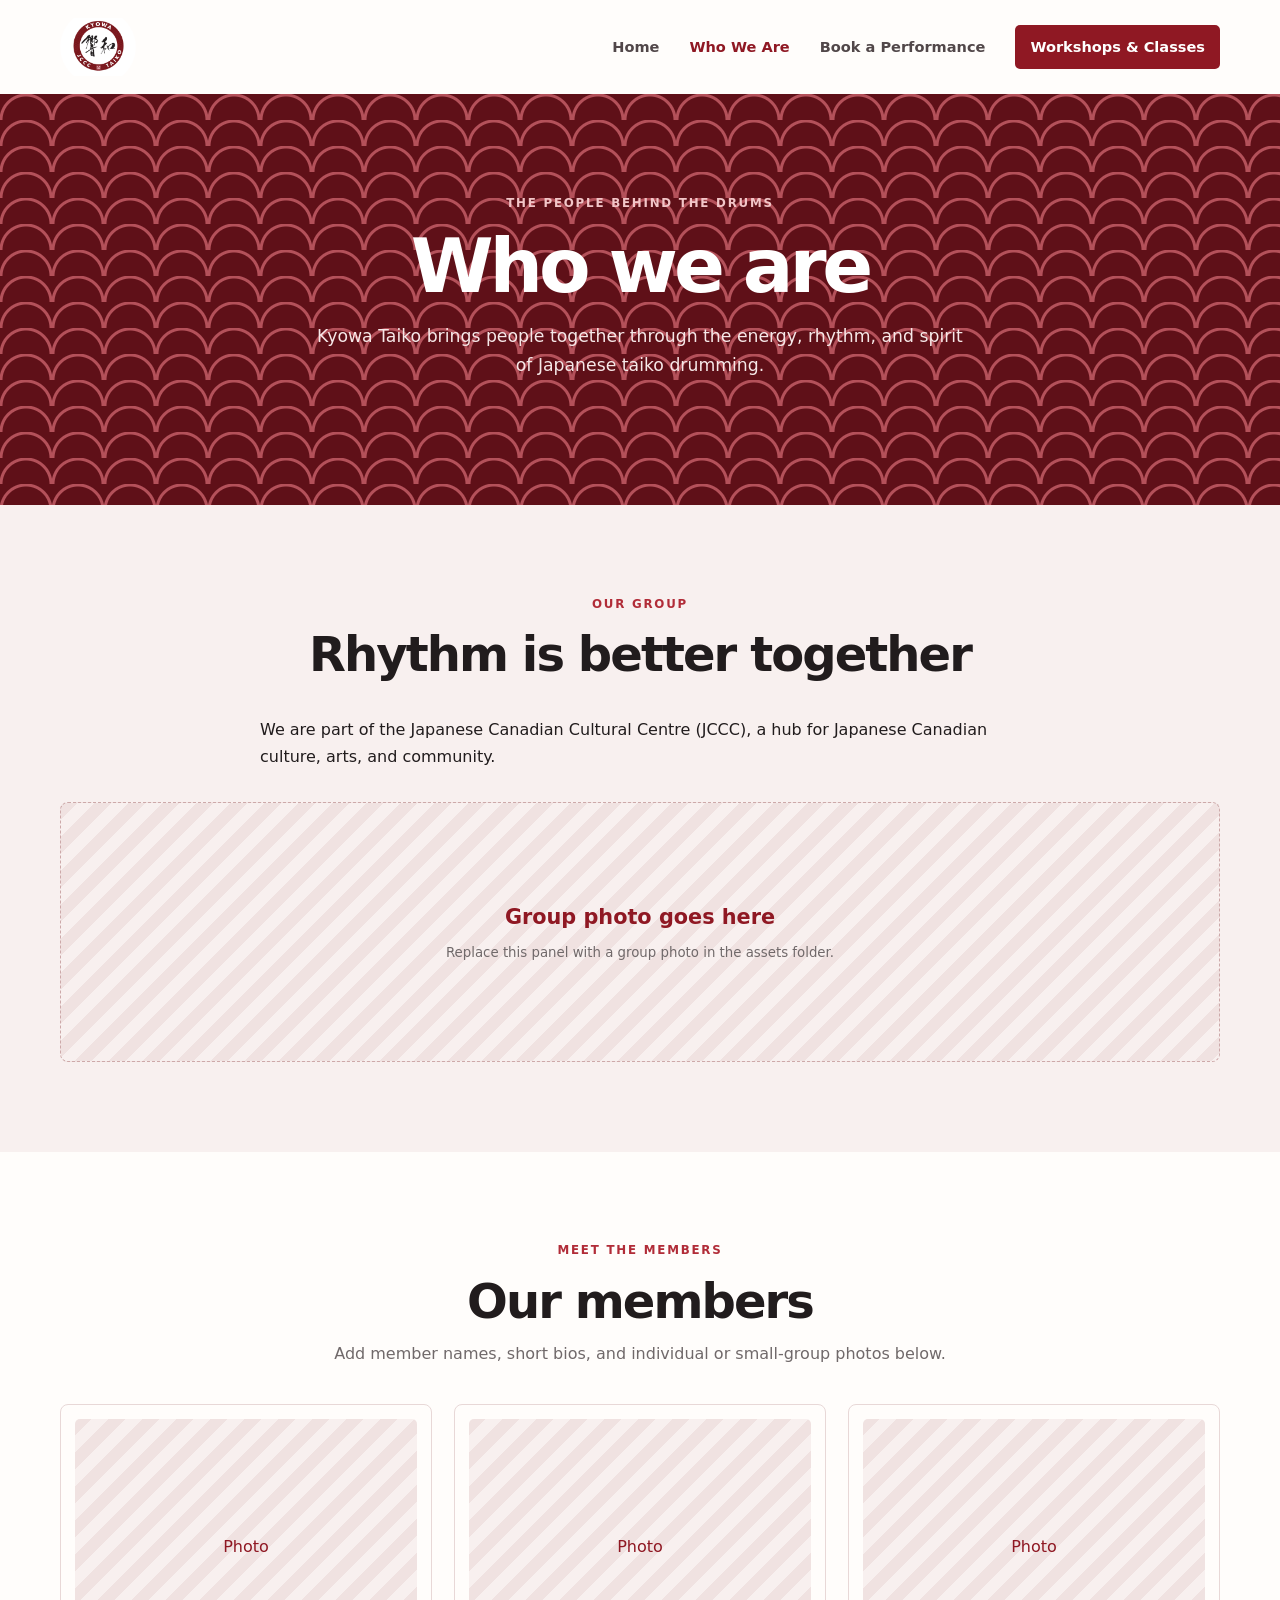
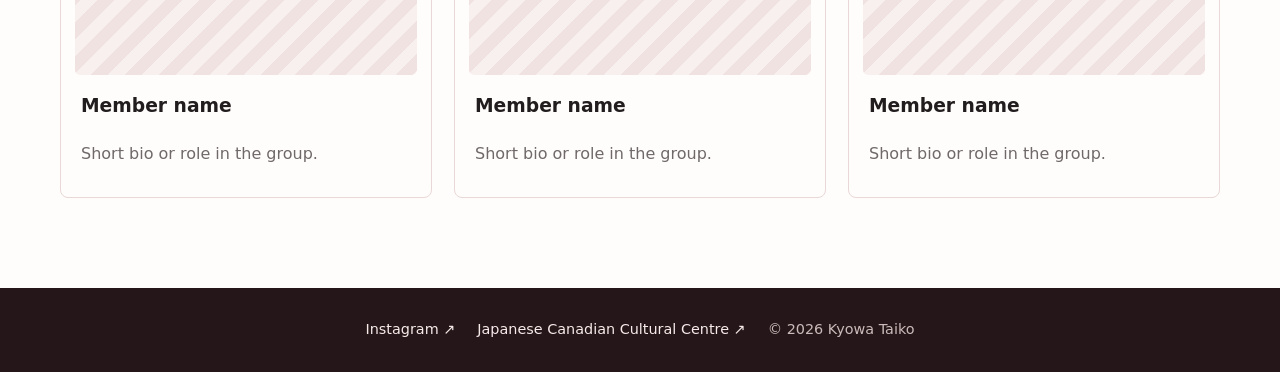
==== starter/about.html @ 50fd2667 "Publish Kyowa Taiko website" ====
<!doctype html>
<html lang="en">
<head>
  <meta charset="utf-8"><meta name="viewport" content="width=device-width, initial-scale=1">
  <meta name="description" content="Meet Kyowa Taiko."><title>Who We Are | Kyowa Taiko</title>
  <link rel="stylesheet" href="styles.css"><script src="script.js" defer></script>
</head>
<body>
  <header class="site-header">
    <a class="brand" href="index.html" aria-label="Kyowa Taiko home"><img src="assets/kyowa-taiko-logo.png" alt="Kyowa Taiko logo"></a>
    <button class="menu-toggle" aria-expanded="false" aria-controls="site-nav">Menu</button>
    <nav id="site-nav" class="site-nav" aria-label="Main navigation">
      <a href="index.html">Home</a><a class="active" href="about.html">Who We Are</a><a href="performances.html">Book a Performance</a><a href="workshops.html">Workshops & Classes</a>
    </nav>
  </header>
  <main>
    <section class="page-hero">
      <p class="eyebrow">The people behind the drums</p><h1>Who we are</h1>
      <p>Kyowa Taiko brings people together through the energy, rhythm, and spirit of Japanese taiko drumming.</p>
    </section>
    <section class="section section-light">
      <div class="section-heading"><p class="eyebrow">Our group</p><h2>Rhythm is better together</h2></div>
      <div class="about-copy">
        <p>We are part of the Japanese Canadian Cultural Centre (JCCC), a hub for Japanese Canadian culture, arts, and community.</p>
      </div>
      <div class="photo-placeholder"><span>Group photo goes here</span><small>Replace this panel with a group photo in the assets folder.</small></div>
    </section>
    <section class="section">
      <div class="section-heading"><p class="eyebrow">Meet the members</p><h2>Our members</h2><p>Add member names, short bios, and individual or small-group photos below.</p></div>
      <div class="member-grid">
        <article class="member-card"><div class="member-photo">Photo</div><h3>Member name</h3><p>Short bio or role in the group.</p></article>
        <article class="member-card"><div class="member-photo">Photo</div><h3>Member name</h3><p>Short bio or role in the group.</p></article>
        <article class="member-card"><div class="member-photo">Photo</div><h3>Member name</h3><p>Short bio or role in the group.</p></article>
      </div>
    </section>
  </main>
  <footer class="site-footer"><a href="https://www.instagram.com/kyowataiko/" target="_blank" rel="noopener noreferrer">Instagram ↗</a><a href="https://jccc.on.ca/" target="_blank" rel="noopener noreferrer">Japanese Canadian Cultural Centre ↗</a><p>© <span data-year></span> Kyowa Taiko</p></footer>
</body>
</html>
---- starter/styles.css ----
:root {
  --red: #8f1823;
  --red-dark: #5f1018;
  --red-bright: #b12c38;
  --ink: #211c1d;
  --muted: #70696a;
  --paper: #fffdfb;
  --pale: #f8f0ef;
  --line: #e8d8d7;
  --max: 1160px;
}
* { box-sizing: border-box; }
html { scroll-behavior: smooth; }
body { margin: 0; color: var(--ink); background: var(--paper); font-family: Inter, ui-sans-serif, system-ui, -apple-system, BlinkMacSystemFont, "Segoe UI", sans-serif; line-height: 1.65; }
a { color: inherit; }
.site-header { width: min(var(--max), calc(100% - 40px)); margin: 0 auto; min-height: 94px; display: flex; align-items: center; justify-content: space-between; gap: 28px; }
.brand { display: inline-flex; align-items: center; flex-shrink: 0; }
.brand img { width: 76px; height: 76px; object-fit: contain; border-radius: 50%; }
.site-nav { display: flex; align-items: center; gap: clamp(14px, 2.5vw, 30px); }
.site-nav a { text-decoration: none; font-size: .91rem; font-weight: 650; color: #514749; }
.site-nav a:hover, .site-nav a.active { color: var(--red); }
.site-nav a:last-child { background: var(--red); color: white; padding: 10px 15px; border-radius: 5px; }
.site-nav a:last-child:hover { background: var(--red-dark); }
.menu-toggle { display: none; border: 1px solid var(--line); background: white; padding: 9px 12px; border-radius: 5px; }
.hero { position: relative; overflow: hidden; background: var(--red-dark); color: white; padding: clamp(58px, 8vw, 110px) max(24px, calc((100vw - var(--max))/2)); display: grid; grid-template-columns: 1fr; align-items: center; }
.hero:before { content: ""; position: absolute; inset: 0; opacity: .14; background-image: radial-gradient(ellipse at 50% 100%, transparent 0 23px, #f4b9bd 24px 26px, transparent 27px), radial-gradient(ellipse at 50% 100%, transparent 0 38px, #f4b9bd 39px 41px, transparent 42px); background-size: 52px 26px; }
.hero-copy { position: relative; z-index: 1; max-width: 760px; margin: 0 auto; text-align: center; }
.eyebrow { color: var(--red-bright); text-transform: uppercase; letter-spacing: .15em; font-size: .74rem; font-weight: 800; margin: 0 0 14px; }
.hero .eyebrow { color: #f2c6c8; }
h1, h2, h3, p { margin-top: 0; }
h1 { font-size: clamp(2.8rem, 6vw, 5.5rem); line-height: 1.02; letter-spacing: -.055em; margin-bottom: 24px; }
h1 em { color: #f2c6c8; font-style: normal; }
.hero-copy > p:not(.eyebrow) { color: #f6e8e8; font-size: 1.1rem; max-width: 560px; margin-inline: auto; }
.button-row { display: flex; flex-wrap: wrap; gap: 12px; margin-top: 30px; }
.hero .button-row { justify-content: center; }
.button { display: inline-flex; justify-content: center; align-items: center; gap: 8px; border: 0; border-radius: 5px; padding: 13px 20px; background: var(--red); color: white; font: inherit; font-weight: 750; text-decoration: none; cursor: pointer; }
.button:hover { background: var(--red-dark); }
.hero .button { background: white; color: var(--red-dark); }
.hero .button:hover { background: #f6dddd; }
.button-outline { background: transparent !important; color: white !important; border: 1px solid #ffffff90; }
.section { padding: clamp(54px, 7vw, 90px) max(24px, calc((100vw - var(--max))/2)); }
.section-light { background: var(--pale); }
.section-heading { max-width: 680px; margin: 0 auto 36px; text-align: center; }
h2 { font-size: clamp(2rem, 4vw, 3rem); letter-spacing: -.04em; line-height: 1.1; margin-bottom: 14px; }
.section-heading > p:last-child { color: var(--muted); }
.video-frame { width: min(900px, 100%); margin: 0 auto; aspect-ratio: 16 / 9; background: #1c1011; border-radius: 10px; overflow: hidden; box-shadow: 0 20px 50px #39141b1c; }
.video-frame iframe { width: 100%; height: 100%; border: 0; }
.center { text-align: center; }.muted { color: var(--muted); }.small { font-size: .84rem; }
.feature-grid { display: grid; grid-template-columns: repeat(3, 1fr); gap: 22px; }
.feature-card { border: 1px solid var(--line); padding: 28px; border-radius: 8px; background: white; }
.feature-icon { width: 48px; height: 48px; display: grid; place-items: center; border-radius: 50%; background: var(--pale); color: var(--red); font-size: 1.5rem; margin-bottom: 20px; }
.feature-card h3 { font-size: 1.25rem; margin-bottom: 8px; }
.feature-card p, .member-card p { color: var(--muted); }
.text-link { color: var(--red); font-weight: 750; text-decoration-thickness: 1px; text-underline-offset: 4px; }
.page-hero { text-align: center; padding: clamp(60px, 8vw, 100px) 24px; color: white; background-color: var(--red-dark); background-image: radial-gradient(ellipse at 50% 100%, transparent 0 23px, #b4515a 24px 26px, transparent 27px), radial-gradient(ellipse at 50% 100%, transparent 0 38px, #b4515a 39px 41px, transparent 42px); background-size: 52px 26px; }
.page-hero .eyebrow { color: #f2c6c8; }
.page-hero h1 { font-size: clamp(2.7rem, 6vw, 4.7rem); margin-bottom: 18px; }
.page-hero > p:not(.eyebrow) { max-width: 660px; margin: 0 auto 26px; color: #f6e8e8; font-size: 1.08rem; }
.page-hero .button { background: white; color: var(--red-dark); }
.about-copy { max-width: 760px; margin: 0 auto 32px; }
.photo-placeholder, .member-photo { background: repeating-linear-gradient(135deg, #f0e2e1 0 12px, #f8f0ef 12px 24px); color: var(--red); display: flex; flex-direction: column; align-items: center; justify-content: center; text-align: center; }
.photo-placeholder { min-height: 260px; border-radius: 8px; border: 1px dashed #cda9a9; gap: 8px; }
.photo-placeholder span { font-size: 1.3rem; font-weight: 800; }.photo-placeholder small { color: var(--muted); }
.member-grid { display: grid; grid-template-columns: repeat(3, 1fr); gap: 22px; }
.member-card { border: 1px solid var(--line); padding: 14px; border-radius: 8px; }
.member-photo { aspect-ratio: 4/3; border-radius: 5px; margin-bottom: 16px; }
.member-card h3, .member-card p { margin-left: 6px; margin-right: 6px; }
.inquiry-form { max-width: 820px; margin: 0 auto; padding: clamp(22px, 5vw, 44px); background: white; border: 1px solid var(--line); border-radius: 10px; box-shadow: 0 15px 45px #39141b0d; }
.form-intro { margin-bottom: 28px; }.form-intro h2 { font-size: 2rem; }.form-intro p { color: var(--muted); font-size: .9rem; }
.form-grid { display: grid; grid-template-columns: 1fr 1fr; gap: 20px; }
label { display: flex; flex-direction: column; gap: 7px; font-size: .92rem; font-weight: 700; }
input, select, textarea { width: 100%; border: 1px solid #d8c8c8; border-radius: 5px; padding: 12px; font: inherit; color: var(--ink); background: white; }
input:focus, select:focus, textarea:focus { outline: 3px solid #8f182326; border-color: var(--red); }
textarea { resize: vertical; }.full-width { grid-column: 1 / -1; }
.inquiry-form > .button { margin-top: 22px; }.form-status { margin: 14px 0 0; color: var(--muted); font-size: .9rem; }
.honeypot { position: absolute; left: -10000px; width: 1px; height: 1px; overflow: hidden; }
.site-footer { display: flex; align-items: center; justify-content: center; flex-wrap: wrap; gap: 22px; padding: 30px 24px; background: #251719; color: #f7eaea; font-size: .9rem; }
.site-footer a { text-decoration: none; }.site-footer a:hover { text-decoration: underline; }.site-footer p { margin: 0; color: #cbbabb; }
code { background: #f0e7e7; padding: 2px 5px; border-radius: 4px; }
@media (max-width: 760px) {
  .site-header { min-height: 78px; width: calc(100% - 32px); flex-wrap: wrap; padding: 8px 0; }
  .brand img { width: 60px; height: 60px; }
  .menu-toggle { display: block; }
  .site-nav { display: none; flex-direction: column; align-items: stretch; width: 100%; padding: 0 0 12px; gap: 0; }
  .site-nav.open { display: flex; }
  .site-nav a { padding: 12px 8px; }
  .site-nav a:last-child { margin-top: 5px; text-align: center; }
  .hero { padding: 56px 24px; }
  .feature-grid, .member-grid { grid-template-columns: 1fr; }
  .feature-card { padding: 24px; }
  .form-grid { grid-template-columns: 1fr; }
  .full-width { grid-column: auto; }
  .site-footer { flex-direction: column; gap: 10px; text-align: center; }
}
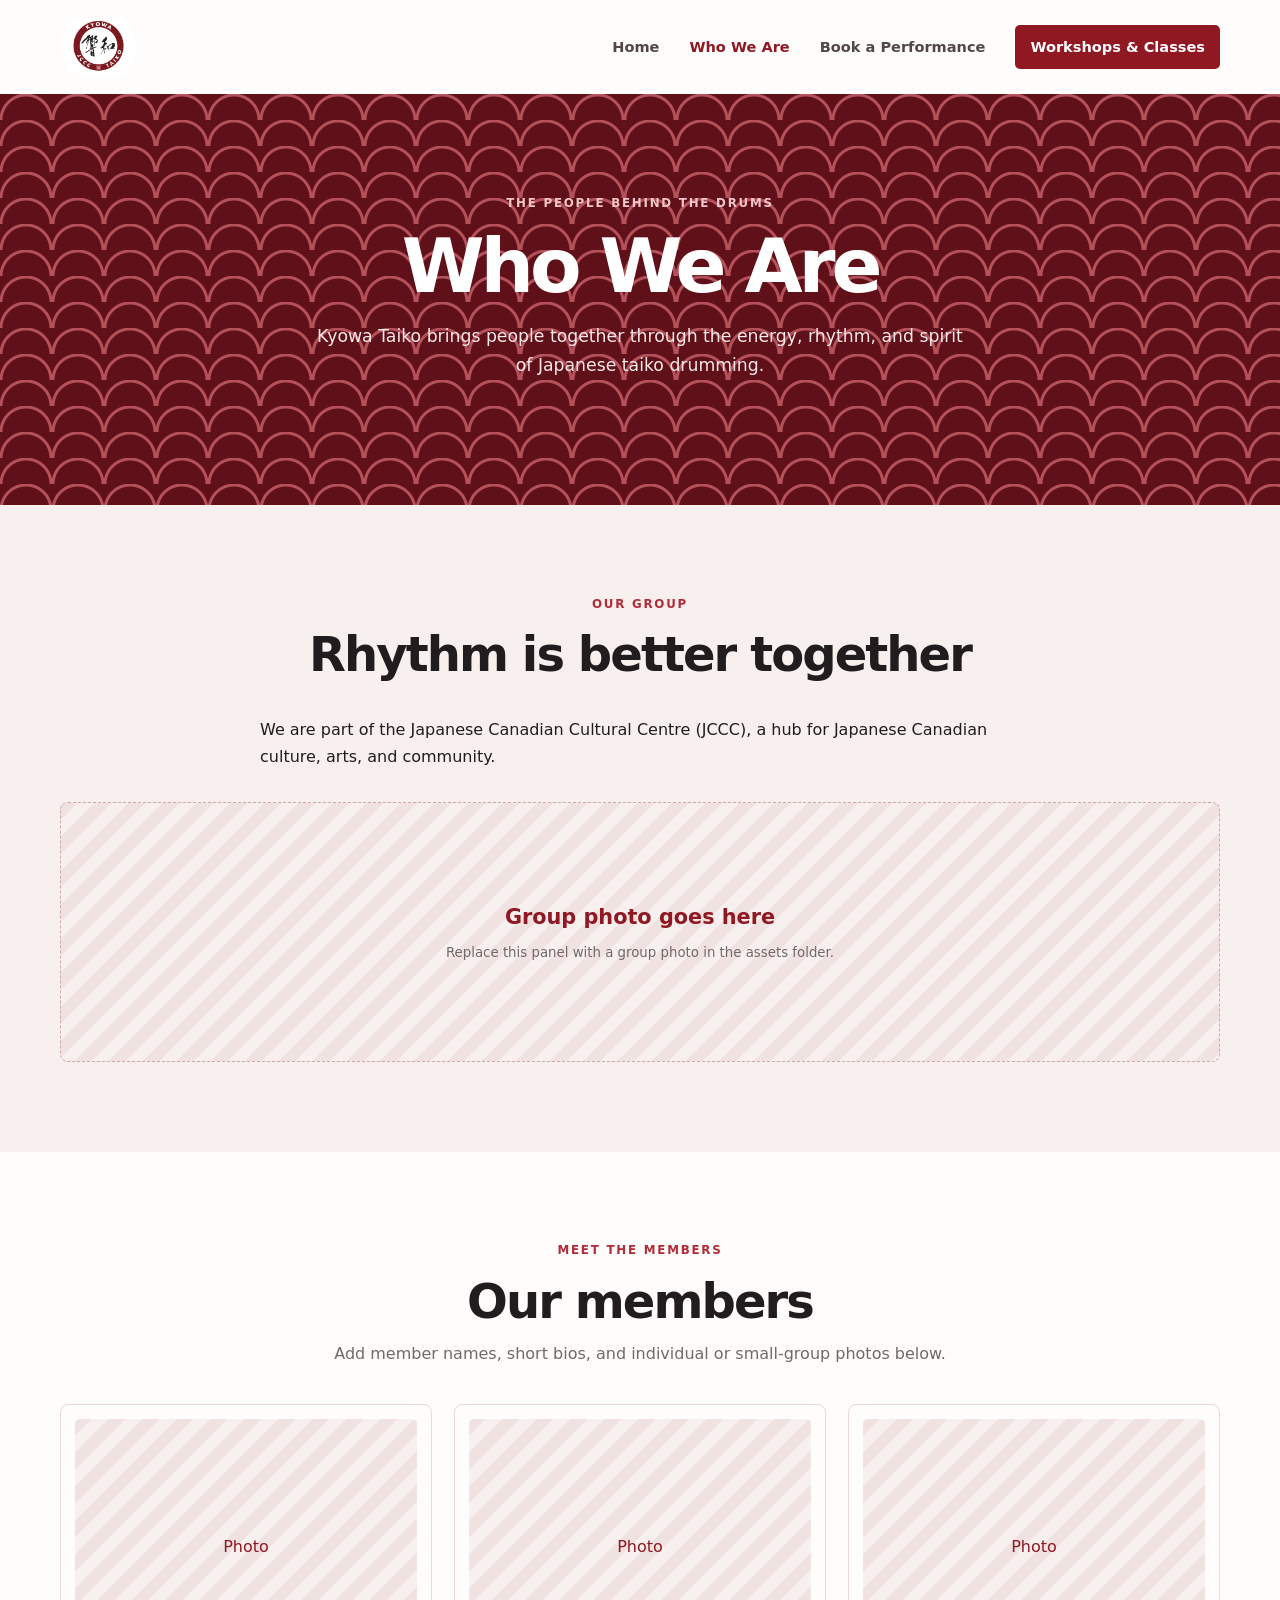
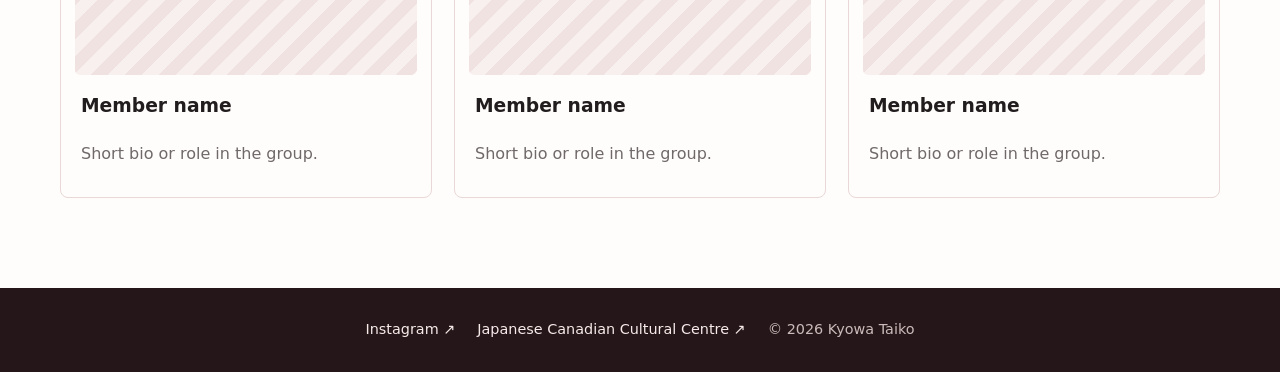
==== commit 5c9e24f0: "minor adjustments" ====
--- a/starter/about.html
+++ b/starter/about.html
@@ -15,7 +15,7 @@
   </header>
   <main>
     <section class="page-hero">
-      <p class="eyebrow">The people behind the drums</p><h1>Who we are</h1>
+      <p class="eyebrow">The people behind the drums</p><h1>Who We Are</h1>
       <p>Kyowa Taiko brings people together through the energy, rhythm, and spirit of Japanese taiko drumming.</p>
     </section>
     <section class="section section-light">
